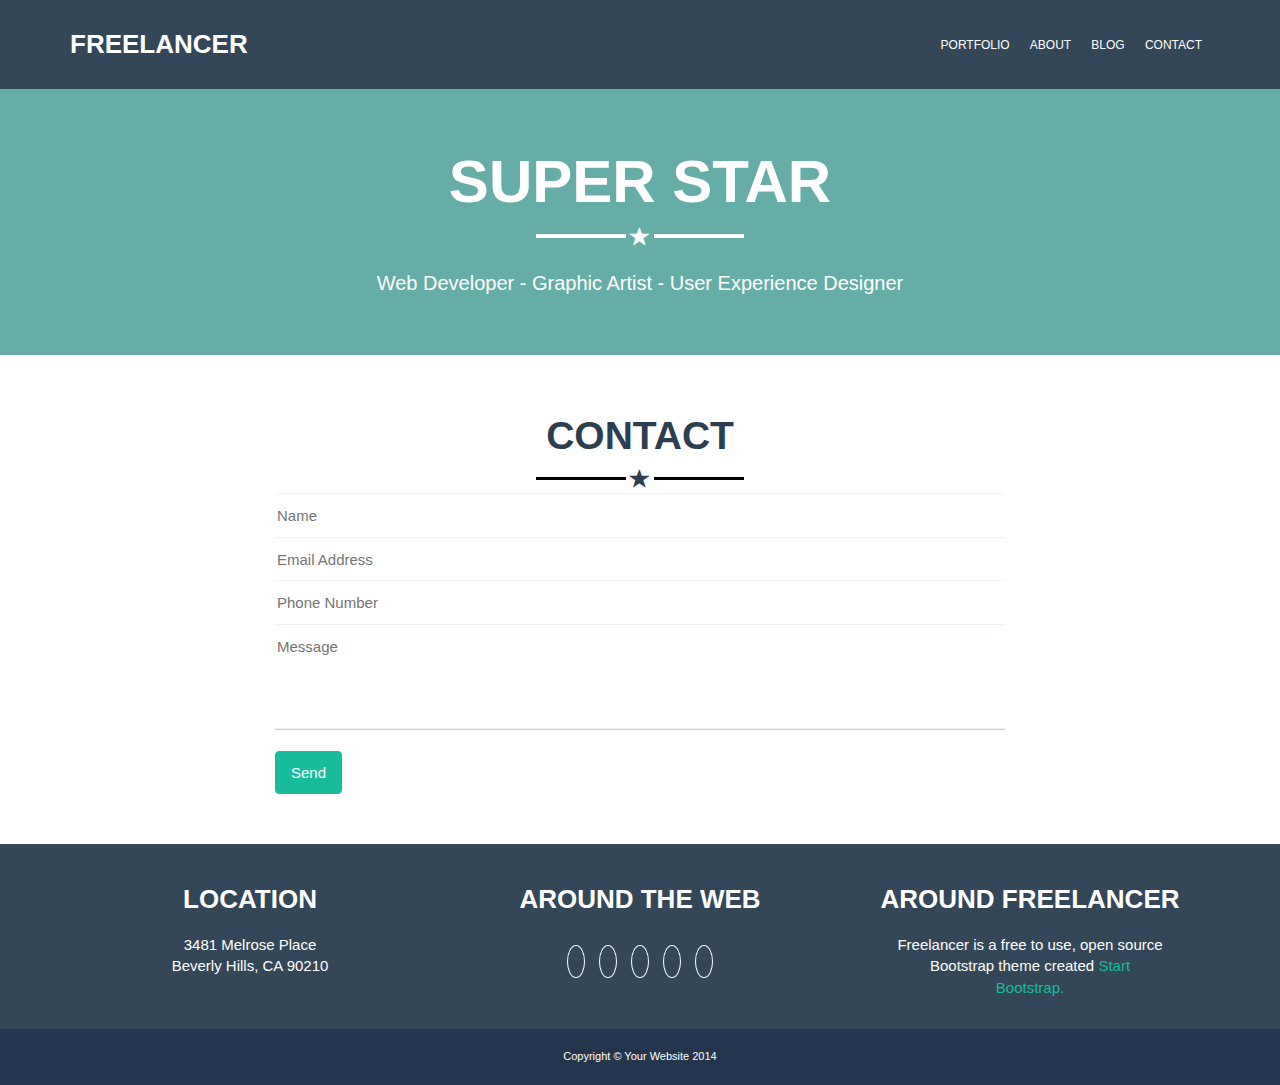
==== blog.html @ 7f21db8e "Initial commit" ====
<!DOCTYPE html>
<html lang="en">
<head>
    <meta charset="utf-8">
    <meta http-equiv="X-UA-Compatible" content="IE=edge">
    <meta name="viewport" content="width=device-width, initial-scale=1">
    <meta name="description" content="">
    <meta name="author" content="">

    <title>Freelancer - Blog</title>
    <link href="css/bootstrap.css" rel="stylesheet">
    <link href="css/freelancer.css" rel="stylesheet">

    <!-- Custom Fonts -->
    <link href="font-awesome/css/font-awesome.min.css" rel="stylesheet" type="text/css">
    <link href="http://fonts.googleapis.com/css?family=Montserrat:400,700" rel="stylesheet" type="text/css">

    <!-- HTML5 Shim and Respond.js IE8 support of HTML5 elements and media queries -->
    <!-- WARNING: Respond.js doesn't work if you view the page via file:// -->
    <!--[if lt IE 9]>
        <script src="https://oss.maxcdn.com/libs/html5shiv/3.7.0/html5shiv.js"></script>
        <script src="https://oss.maxcdn.com/libs/respond.js/1.4.2/respond.min.js"></script>
    <![endif]-->

</head>

<body>
  <!-- header -->
  <div class="header">
    <div class="container">
      <h3 class="logo pull-left">FREELANCER</h3>
      <!-- menu -->
      <div class="pull-right">
        <ul class="menu">
          <li><a href="#portfolio">PORTFOLIO</a></li>
          <li><a href="about.html">ABOUT</a></li>
          <li><a href="blog.html">BLOG</a></li>
          <li><a href="#contact">CONTACT</a></li>
        </ul>
      </div><!--end menu-->
    </div>
  </div><!-- end header -->

  <!--banner-->
  <div class="banner text-center">
    <h1>SUPER STAR</h1>
    <div class="icon">
        <hr>
        <span class="glyphicon glyphicon-star" aria-hidden="true"></span>
        <hr>
    </div>
    <h3>Web Developer - Graphic Artist - User Experience Designer</h3>
  </div>

  <!-- contact -->
  <div id="contact" class="text-center">
    <div class="container">
      <h1>CONTACT</h1>
      <div class="icon">
          <hr>
          <span class="glyphicon glyphicon-star" aria-hidden="true"></span>
          <hr>
      </div>
      <div class="col-md-8 col-md-offset-2 text-left">
        <ul class="list-group">
          <li class="list-group-item">
              <input type="text" placeholder="Name" aria-describedby="basic-addon1">
          </li>
          <li class="list-group-item">
            <input type="text" placeholder="Email Address" aria-describedby="basic-addon1">
          </li>
          <li class="list-group-item">
            <input type="text" placeholder="Phone Number" aria-describedby="basic-addon1">
          </li>
          <li class="list-group-item">
            <input type="text" placeholder="Message" aria-describedby="basic-addon1">
          </li>
        </ul>
        <hr style="  border-bottom: 0.2px solid lightgray">
        <button type="button" class="btn btn-success">Send</button>
      </div>

    </div>
  </div><!--end contact-->

  <!-- footer -->
  <div class="footer">
    <div class="social text-center">
      <div class="container">

        <div class="row">
          <div class="col-md-4">
            <h3>LOCATION</h3>
            <p>
              3481 Melrose Place<br> Beverly Hills, CA 90210
            </p>
          </div>

          <div class="col-md-4">
            <h3>AROUND THE WEB</h3>
            <div class="icon">
                <img src="icomoon_5_icons/PNG/facebook.png" alt="">
            </div>
            <div class="icon">
                <img src="icomoon_5_icons/PNG/google-plus.png" alt="">
            </div>
            <div class="icon">
                <img src="icomoon_5_icons/PNG/twitter.png" alt="">
            </div>
            <div class="icon">
                <img src="icomoon_5_icons/PNG/linkedin2.png" alt="">
              </div>
              <div class="icon">
                <img src="icomoon_5_icons/PNG/dribbble.png" alt="">
            </div>
          </div>

          <div class="col-md-4">

            <h3>AROUND FREELANCER</h3>
            <p>
              Freelancer is a free to use, open source<br> Bootstrap theme created <body>
              <a href="http://getbootstrap.com/getting-started/">Start<br> Bootstrap.</a>
            </p>
          </div>
        </div><!--end row-->
      </div>
    </div><!--end social-->
    <div class="copyright text-center">
      Copyright © Your Website 2014
    </div>
  </div><!--end footer-->

    <script src="js/jquery.js"></script>
    <script src="js/bootstrap.min.js"></script>
    <script src="js/freelancer.js"></script>
</body>

</html>
---- css/freelancer.css ----
/*div{outline: 1px solid red;}*/
/* estilos comunes */

body{
  /*font-family: "Montserrat",sans-serif;*/
  font-family: "Lato", sans-serif;
}
img{
  max-width: 100%;
  height: auto !important;
  vertical-align: top;
}
ul li{
  list-style: none;
  display: inline-block;
}
a,a:hover{
  text-decoration: none;
  transition: all .5s;
}
h1,.logo{
  margin-top: 10px;
  font-weight: bold;
}

.banner,#portfolio,.about,#contact{
  padding: 50px 0;
}
/* header */
/*.logo{margin-top: 10px;}*/
.logo>a{color:inherit;}
.header,.social{
  background: rgba(51, 71, 88, 1);
  padding: 20px 0;
}
.header,.banner,.about, .footer{color: white;}
/* menu */
.menu{
  margin-top:10px;
}
.pull-right{margin-top: 3px;}

.menu li{
  padding: 0;
  transition: all .5s;
  font-size: 12px;
}
.menu li>a{
  padding: 12px 8px;
  width: 100%;
  color: white;
}
.menu li>a:hover{
  background: black;
  transform: scale(1.1);
}
/* banner */
.banner, .about{
  background: rgba(25, 132, 122, 0.67);
}
.banner h1{
  font-size: 60px;
}
.banner h3{ font-size: 20px;}
.icon hr{
  width: 80px;
  padding: 0 5px;
  margin-top: 0;
  margin-bottom: 8px;
  display: inline-block;
  border-bottom: 3px solid white;
}
.icon span{
  display: inline-block;
  font-size: 20px;
  padding-top:0;
}
/* portfolio */
#portfolio{
  color: black;
}
#portfolio hr,#contact hr{
  border-bottom: 3px solid black;
}
#portfolio .col-md-4{
  padding: 15px;
}
/* about */
.about {
  margin: 0 auto;
}
.about .row{
  margin: 20px 100px 0;
}
.about p{
  font-size: 14px;
  text-align: left;
}
.about button{
  color: black;
  margin-top: 10px;
  background: none;
  border-color: white;
}
/* contact */
.list-group li{
  border-left:none;
  border-right: none;
  border-bottom: none;
  padding-left: 0;
}
.list-group input{
  border: none;
}
.col-md-8>hr{
  margin-top: 60px;
}
#contact button{
  text-align: left;
  color:white;
  /*padding: 10px 15px;*/
}
/* footer */
.footer h3{
  font-weight: bold;
}

.footer .icon{
  border: 1px solid white;
  border-radius: 100%;
  padding: 2px 8px 8px 8px;
  margin: 20px 5px;
  display: inline-block;
}
.footer p{
  margin-top: 20px;
  font-weight: normal;
}

.footer .icon>img{
  padding: 0;
  vertical-align: middle;

}
.copyright{
  padding: 20px 0;
  font-size: 11px;
  background:rgba(36, 53, 78, 1);
}
/**ABOUT.html**/
.main-content{
  margin: 80px auto;
}
.main-content h4{ font-weight: bold}
.main-content .row{
  margin: 0 80px 50px 80px ;
}
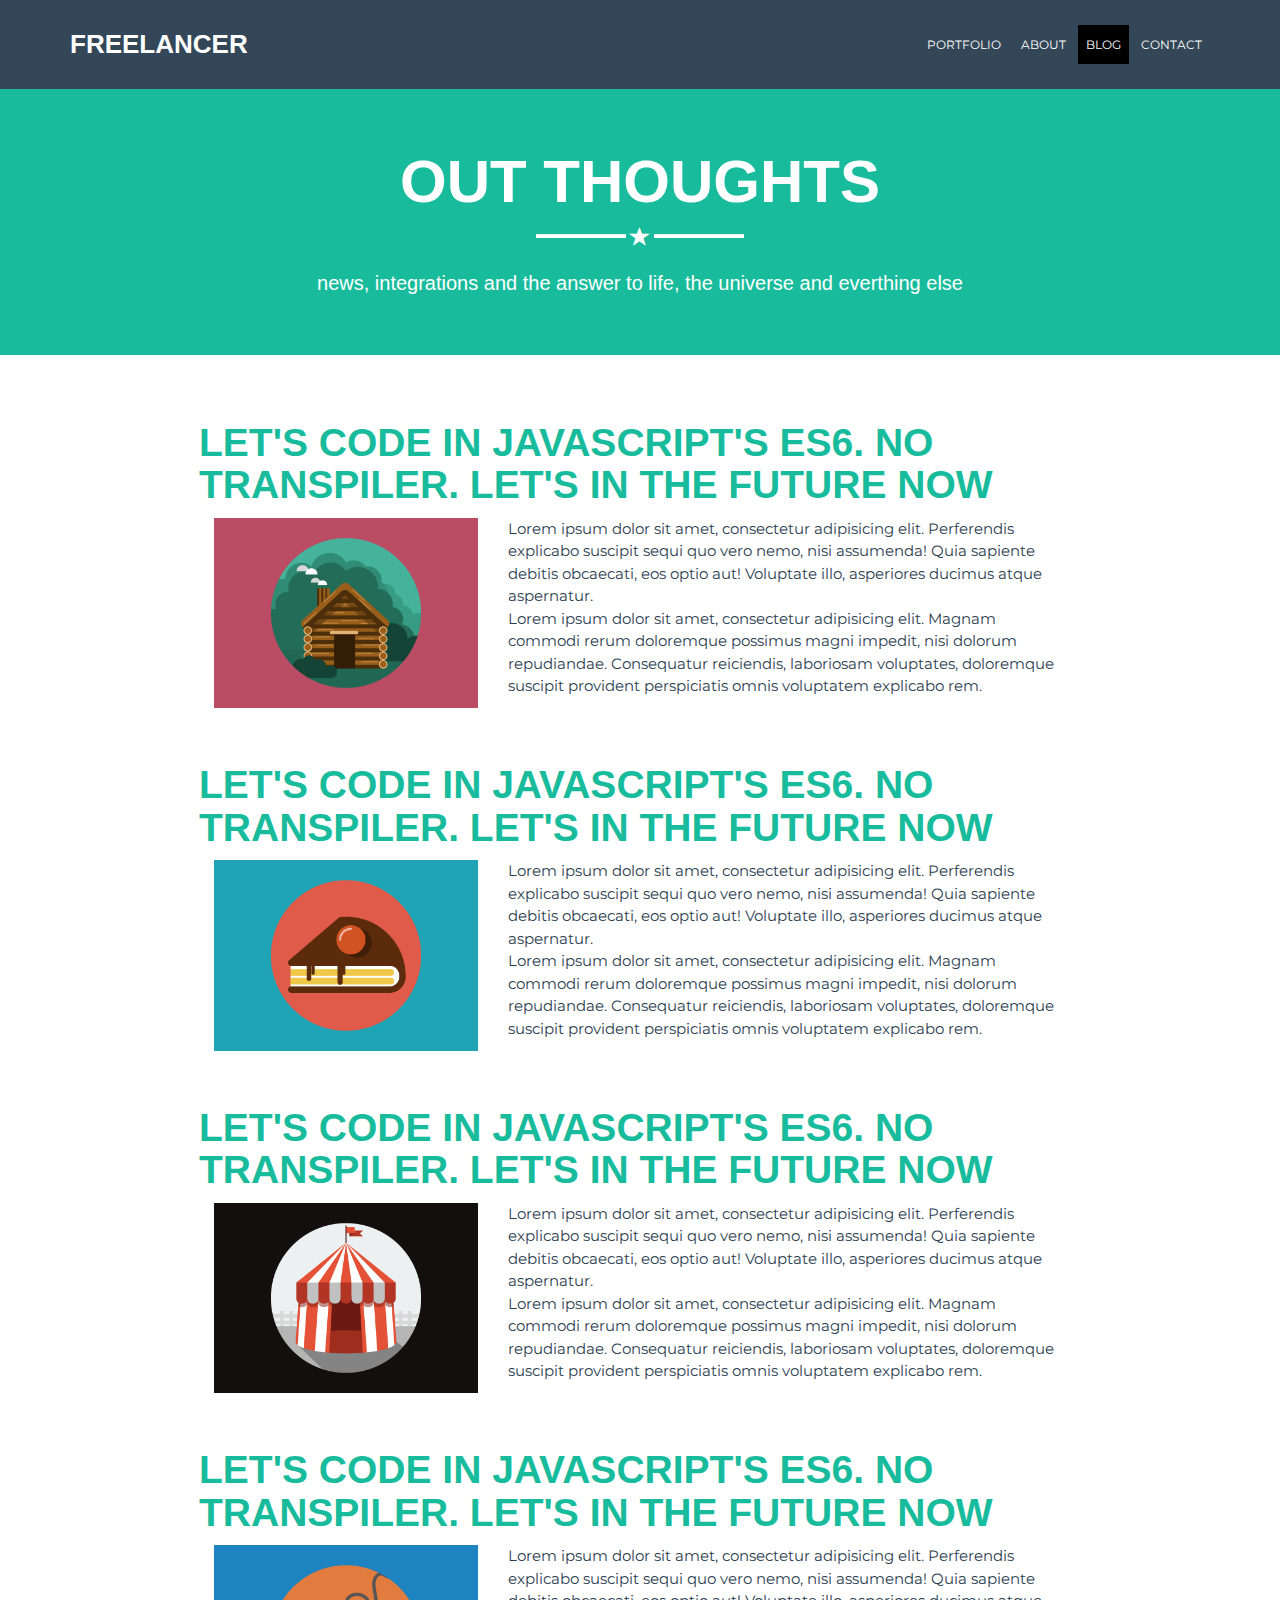
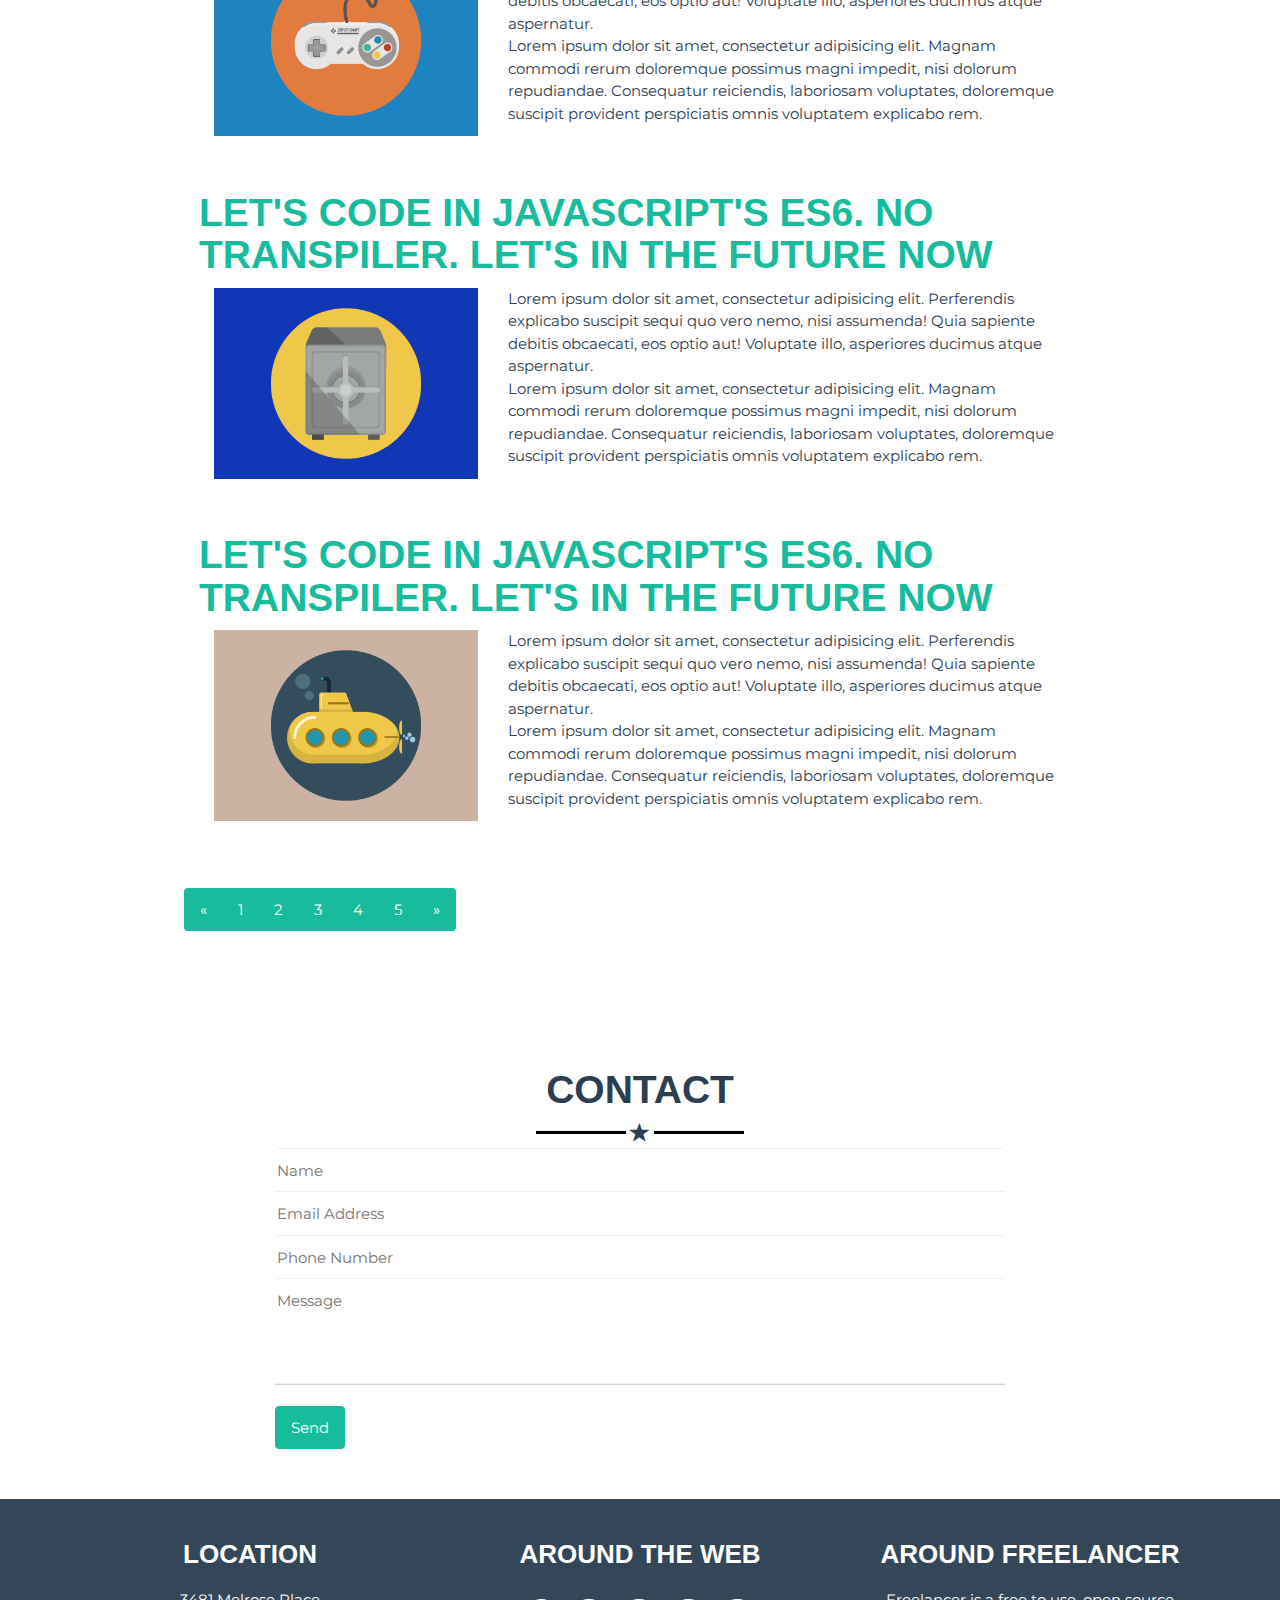
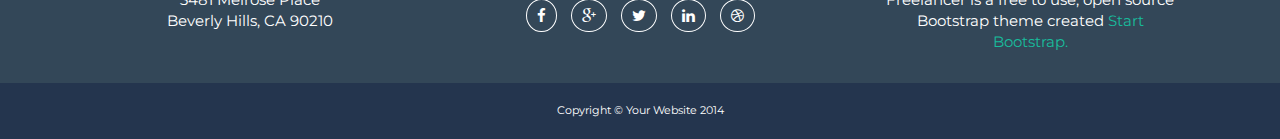
==== commit 15ba13c6: "avance2" ====
--- a/blog.html
+++ b/blog.html
@@ -28,13 +28,13 @@
   <!-- header -->
   <div class="header">
     <div class="container">
-      <h3 class="logo pull-left">FREELANCER</h3>
+      <h3 class="logo pull-left"><a href="index.html">FREELANCER</a></h3>
       <!-- menu -->
       <div class="pull-right">
         <ul class="menu">
-          <li><a href="#portfolio">PORTFOLIO</a></li>
+          <li><a href="index.html">PORTFOLIO</a></li>
           <li><a href="about.html">ABOUT</a></li>
-          <li><a href="blog.html">BLOG</a></li>
+          <li><a class="active" href="blog.html">BLOG</a></li>
           <li><a href="#contact">CONTACT</a></li>
         </ul>
       </div><!--end menu-->
@@ -43,15 +43,116 @@
 
   <!--banner-->
   <div class="banner text-center">
-    <h1>SUPER STAR</h1>
+    <h1>OUT THOUGHTS</h1>
     <div class="icon">
         <hr>
         <span class="glyphicon glyphicon-star" aria-hidden="true"></span>
         <hr>
     </div>
-    <h3>Web Developer - Graphic Artist - User Experience Designer</h3>
+    <h3>news, integrations and the answer to life, the universe and everthing else</h3>
   </div>
 
+
+<section>
+   <div class="container">
+      <div class="row r-blog">
+       <div class="col-md-12">
+           <h1>Let's code in javascript's es6. no transpiler. Let's in the future now</h1>
+           <div class="col-md-4 col-sm-6">
+               <img src="img/portfolio/cabin.png" alt="">
+           </div>
+           <div class="col-md-8 col-sm-6">
+               <p>
+               Lorem ipsum dolor sit amet, consectetur adipisicing elit. Perferendis explicabo suscipit sequi quo vero nemo, nisi assumenda! Quia sapiente debitis obcaecati, eos optio aut! Voluptate illo, asperiores ducimus atque aspernatur.<br>
+               Lorem ipsum dolor sit amet, consectetur adipisicing elit. Magnam commodi rerum doloremque possimus magni impedit, nisi dolorum repudiandae. Consequatur reiciendis, laboriosam voluptates, doloremque suscipit provident perspiciatis omnis voluptatem explicabo rem.
+               </p> 
+           </div>
+       </div>
+       
+       <div class="col-md-12">
+           <h1>Let's code in javascript's es6. no transpiler. Let's in the future now</h1>
+           <div class="col-md-4 col-sm-6">
+               <img src="img/portfolio/cake.png" alt="">
+           </div>
+           <div class="col-md-8 col-sm-6">
+               <p>
+               Lorem ipsum dolor sit amet, consectetur adipisicing elit. Perferendis explicabo suscipit sequi quo vero nemo, nisi assumenda! Quia sapiente debitis obcaecati, eos optio aut! Voluptate illo, asperiores ducimus atque aspernatur.<br>
+               Lorem ipsum dolor sit amet, consectetur adipisicing elit. Magnam commodi rerum doloremque possimus magni impedit, nisi dolorum repudiandae. Consequatur reiciendis, laboriosam voluptates, doloremque suscipit provident perspiciatis omnis voluptatem explicabo rem.
+               </p>
+           </div>
+       </div>
+       <div class="col-md-12">
+           <h1>Let's code in javascript's es6. no transpiler. Let's in the future now</h1>
+           <div class="col-md-4 col-sm-6">
+               <img src="img/portfolio/circus.png" alt="">
+           </div>
+           <div class="col-md-8">
+               <p>
+               Lorem ipsum dolor sit amet, consectetur adipisicing elit. Perferendis explicabo suscipit sequi quo vero nemo, nisi assumenda! Quia sapiente debitis obcaecati, eos optio aut! Voluptate illo, asperiores ducimus atque aspernatur.<br>
+               Lorem ipsum dolor sit amet, consectetur adipisicing elit. Magnam commodi rerum doloremque possimus magni impedit, nisi dolorum repudiandae. Consequatur reiciendis, laboriosam voluptates, doloremque suscipit provident perspiciatis omnis voluptatem explicabo rem.
+               </p>
+           </div>
+       </div>
+       <div class="col-md-12">
+           <h1>Let's code in javascript's es6. no transpiler. Let's in the future now</h1>
+           <div class="col-md-4 col-sm-6">
+               <img src="img/portfolio/game.png" alt="">
+           </div>
+           <div class="col-md-8">
+               <p>
+               Lorem ipsum dolor sit amet, consectetur adipisicing elit. Perferendis explicabo suscipit sequi quo vero nemo, nisi assumenda! Quia sapiente debitis obcaecati, eos optio aut! Voluptate illo, asperiores ducimus atque aspernatur.<br>
+               Lorem ipsum dolor sit amet, consectetur adipisicing elit. Magnam commodi rerum doloremque possimus magni impedit, nisi dolorum repudiandae. Consequatur reiciendis, laboriosam voluptates, doloremque suscipit provident perspiciatis omnis voluptatem explicabo rem.
+               </p>
+           </div>
+       </div>
+       <div class="col-md-12">
+           <h1>Let's code in javascript's es6. no transpiler. Let's in the future now</h1>
+           <div class="col-md-4 col-sm-6">
+               <img src="img/portfolio/safe.png" alt="">
+           </div>
+           <div class="col-md-8 col-sm-6">
+               <p>
+               Lorem ipsum dolor sit amet, consectetur adipisicing elit. Perferendis explicabo suscipit sequi quo vero nemo, nisi assumenda! Quia sapiente debitis obcaecati, eos optio aut! Voluptate illo, asperiores ducimus atque aspernatur.<br>
+               Lorem ipsum dolor sit amet, consectetur adipisicing elit. Magnam commodi rerum doloremque possimus magni impedit, nisi dolorum repudiandae. Consequatur reiciendis, laboriosam voluptates, doloremque suscipit provident perspiciatis omnis voluptatem explicabo rem.
+               </p>
+           </div>
+       </div>
+       <div class="col-md-12">
+           <h1>Let's code in javascript's es6. no transpiler. Let's in the future now</h1>
+           <div class="col-md-4 col-sm-6">
+               <img src="img/portfolio/submarine.png" alt="">
+           </div>
+           <div class="col-md-8 col-sm-6">
+               <p>
+               Lorem ipsum dolor sit amet, consectetur adipisicing elit. Perferendis explicabo suscipit sequi quo vero nemo, nisi assumenda! Quia sapiente debitis obcaecati, eos optio aut! Voluptate illo, asperiores ducimus atque aspernatur.<br>
+               Lorem ipsum dolor sit amet, consectetur adipisicing elit. Magnam commodi rerum doloremque possimus magni impedit, nisi dolorum repudiandae. Consequatur reiciendis, laboriosam voluptates, doloremque suscipit provident perspiciatis omnis voluptatem explicabo rem.
+               </p>
+            </div>
+            
+
+       </div>
+                   <!--botones-->
+              <ul class="pagination pull-left">
+                <li>
+                  <a href="#" aria-label="Previous">
+                    <span aria-hidden="true">&laquo;</span>
+                  </a>
+                </li>
+                <li><a href="#">1</a></li>
+                <li><a href="#">2</a></li>
+                <li><a href="#">3</a></li>
+                <li><a href="#">4</a></li>
+                <li><a href="#">5</a></li>
+                <li>
+                  <a href="#" aria-label="Next">
+                    <span aria-hidden="true">&raquo;</span>
+                  </a>
+                </li>
+              </ul>
+    </div>
+   </div>
+    
+</section>
   <!-- contact -->
   <div id="contact" class="text-center">
     <div class="container">
@@ -96,31 +197,31 @@
             </p>
           </div>
 
-          <div class="col-md-4">
+         <div class="col-md-4">
             <h3>AROUND THE WEB</h3>
             <div class="icon">
-                <img src="icomoon_5_icons/PNG/facebook.png" alt="">
-            </div>
-            <div class="icon">
-                <img src="icomoon_5_icons/PNG/google-plus.png" alt="">
-            </div>
-            <div class="icon">
-                <img src="icomoon_5_icons/PNG/twitter.png" alt="">
-            </div>
-            <div class="icon">
-                <img src="icomoon_5_icons/PNG/linkedin2.png" alt="">
+                <i class="fa fa-facebook"></i>
+            </div>
+            <div class="icon">
+                <i class="fa fa-google-plus"></i>
+            </div>
+            <div class="icon">
+                
+                <i class="fa fa-twitter"></i>
+            </div>
+            <div class="icon">
+                <i class="fa fa-linkedin"></i>
               </div>
               <div class="icon">
-                <img src="icomoon_5_icons/PNG/dribbble.png" alt="">
+                <i class="fa fa-dribbble"></i>
             </div>
           </div>
-
           <div class="col-md-4">
 
             <h3>AROUND FREELANCER</h3>
             <p>
               Freelancer is a free to use, open source<br> Bootstrap theme created <body>
-              <a href="http://getbootstrap.com/getting-started/">Start<br> Bootstrap.</a>
+              <a href="http://getbootstrap.com/getting-started/" target="_blank">Start<br> Bootstrap.</a>
             </p>
           </div>
         </div><!--end row-->
--- a/css/freelancer.css
+++ b/css/freelancer.css
@@ -2,8 +2,8 @@
 /* estilos comunes */
 
 body{
-  /*font-family: "Montserrat",sans-serif;*/
-  font-family: "Lato", sans-serif;
+  font-family: "Montserrat",sans-serif;
+  /*font-family: "Lato", sans-serif;*/
 }
 img{
   max-width: 100%;
@@ -34,7 +34,7 @@
   padding: 20px 0;
 }
 .header,.banner,.about, .footer{color: white;}
-/* menu */
+/*** menu ****/
 .menu{
   margin-top:10px;
 }
@@ -49,14 +49,15 @@
   padding: 12px 8px;
   width: 100%;
   color: white;
+  transition: all 1s ease;
 }
-.menu li>a:hover{
+.menu li>a:hover,.active{
   background: black;
-  transform: scale(1.1);
+  transform: scale(1.2);
 }
 /* banner */
 .banner, .about{
-  background: rgba(25, 132, 122, 0.67);
+  background:#18BC9C;
 }
 .banner h1{
   font-size: 60px;
@@ -128,7 +129,7 @@
 .footer .icon{
   border: 1px solid white;
   border-radius: 100%;
-  padding: 2px 8px 8px 8px;
+  padding: 5px 10px;
   margin: 20px 5px;
   display: inline-block;
 }
@@ -137,9 +138,9 @@
   font-weight: normal;
 }
 
-.footer .icon>img{
+.footer .icon>i{
   padding: 0;
-  vertical-align: middle;
+  /*vertical-align: middle;*/
 
 }
 .copyright{
@@ -147,7 +148,7 @@
   font-size: 11px;
   background:rgba(36, 53, 78, 1);
 }
-/**ABOUT.html**/
+/**====ABOUT.html===**/
 .main-content{
   margin: 80px auto;
 }
@@ -155,3 +156,41 @@
 .main-content .row{
   margin: 0 80px 50px 80px ;
 }
+
+/**====BLOG.html===**/
+.row.r-blog{
+    
+    margin: 5% 10%;
+}
+.r-blog h1{
+    color: #18BC9C;
+    text-transform: uppercase;
+    font-size: 700;
+    font-family: 'Lato',sans-serif;
+}
+.r-blog .col-md-12{
+    margin-bottom: 5%;
+}
+.r-blog p{
+    line-height: 1.5;
+}
+
+
+/*=========MEDIA QUERIES============*/
+
+@media (max-width:619px){
+    .main-menu{
+        width: 100%;
+        float: left !important;
+    }
+    .menu{
+        padding-left: 10px;
+    }
+    .logo{ width: 100%; text-align: center}
+    .banner h1{
+        font-size: 40px;
+    }
+    .banner h3{
+        line-height: 1.5;
+    }
+}